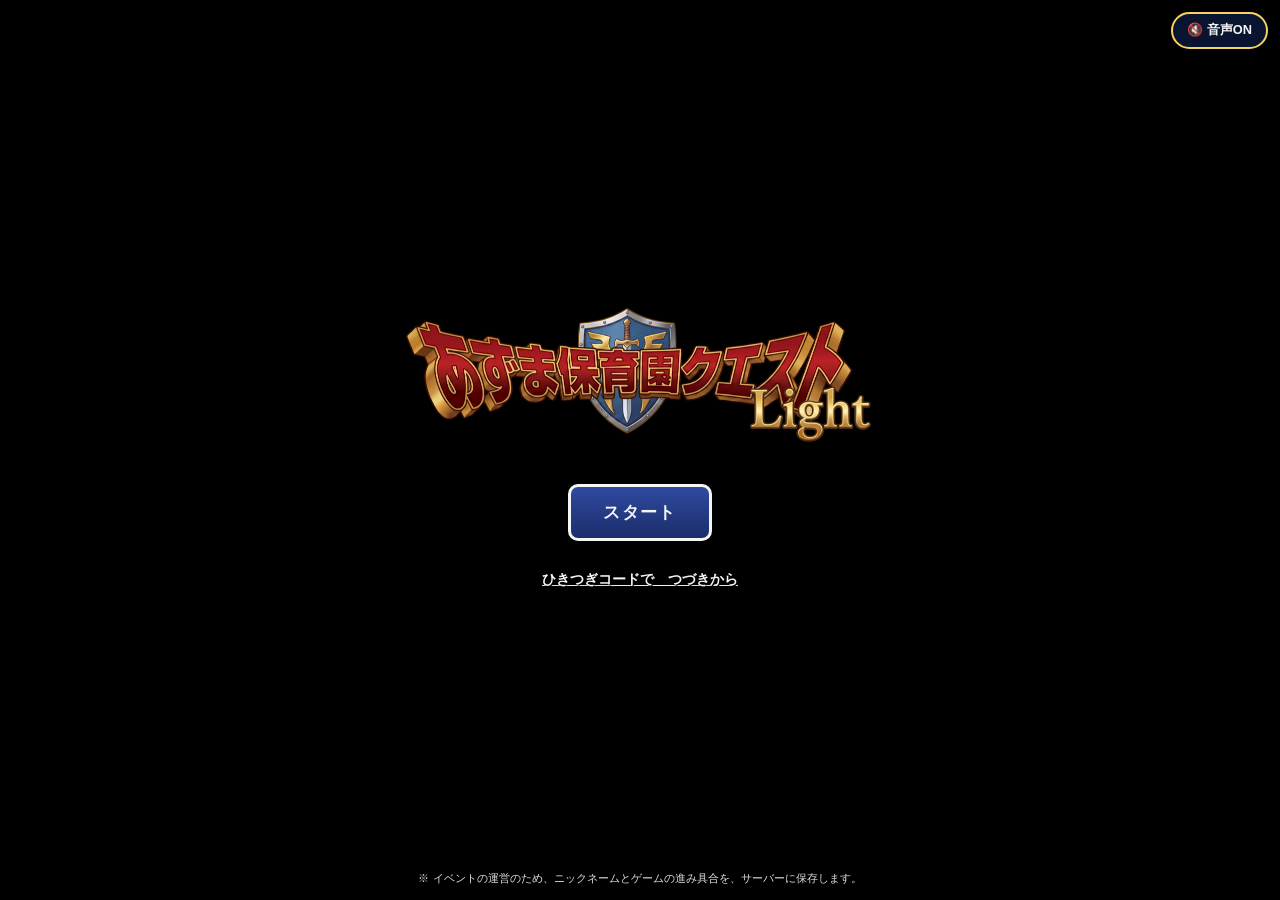
==== index.html @ 2ad80a15 "あずま保育園クエストLight 初回公開（こぐま向け：たからばこ10個・クエスト2つ・クイズ5問） Co-Authored-By: Claude Sonnet 5.5 <noreply@anthrop" ====
<!DOCTYPE html>
<html lang="ja">
<head>
<meta charset="UTF-8">
<meta name="viewport" content="width=device-width, initial-scale=1, viewport-fit=cover, user-scalable=no">
<title>あずま保育園クエストLight</title>
<link rel="stylesheet" href="lib/leaflet.css">
<link rel="stylesheet" href="style.css">
</head>
<body>

<!-- ==================== オープニング画面 ==================== -->
<section id="screen-opening" class="screen active">
  <video id="opening-video" class="opening-video" autoplay muted loop playsinline></video>
  <button id="btn-sound-on" class="btn-sound-toggle">🔇 音声ON</button>
  <div class="opening-overlay">
    <img class="title-banner" src="assets/title-banner-light.png" alt="あずま保育園クエストLight">
    <button id="btn-start" class="btn-primary">スタート</button>
    <button id="btn-open-restore" class="btn-link">ひきつぎコードで　つづきから</button>
  </div>
  <p class="opening-note">※ イベントの運営のため、ニックネームとゲームの進み具合を、サーバーに保存します。</p>
</section>

<!-- ==================== なまえ入力画面 ==================== -->
<section id="screen-name" class="screen">
  <h1 class="dq-title">おなまえを　にゅうりょくしてね</h1>
  <div class="name-input-wrap">
    <input id="name-input" class="name-input" type="text" maxlength="10" placeholder="なまえ">
    <p class="name-input-hint">つかえるもじ：ひらがな・カタカナ・ローマ字<br>（10もじまで）</p>
    <p id="name-input-message" class="name-input-message"></p>
    <button id="btn-name-confirm" class="btn-primary">けってい</button>
  </div>
</section>

<!-- ==================== ひきつぎコード入力画面 ==================== -->
<section id="screen-restore" class="screen">
  <h1 class="dq-title">ひきつぎコード</h1>
  <div class="name-input-wrap">
    <input id="restore-input" class="name-input" type="text" inputmode="numeric" pattern="[0-9]*" maxlength="6" placeholder="123456" autocomplete="off">
    <p class="name-input-hint">いままで あそんでいた スマホの<br>ステータス画面に のっている、<br>すうじ６けたを いれてね。</p>
    <p id="restore-message" class="name-input-message"></p>
    <button id="btn-restore-confirm" class="btn-primary">つづきから</button>
    <button id="btn-restore-back" class="btn-secondary">もどる</button>
  </div>
</section>

<!-- ==================== キャラクター選択画面 ==================== -->
<section id="screen-select" class="screen">
  <h1 class="dq-title">どちらのキャラをせんたくしますか？</h1>
  <div class="select-cards">
    <button class="select-card" data-character="braver">
      <img src="assets/braver.png" alt="ゆうしゃ">
      <span>ゆうしゃ</span>
    </button>
    <button class="select-card" data-character="wizard">
      <img src="assets/wizard.png" alt="まほうつかい">
      <span>まほうつかい</span>
    </button>
  </div>
  <button id="btn-select-confirm" class="btn-primary select-confirm-btn" disabled>けってい</button>
</section>

<!-- ==================== ステータス画面 ==================== -->
<section id="screen-status" class="screen">
  <h1 class="dq-title">ステータス</h1>
  <p class="status-player-name" id="status-player-name-value"></p>
  <div class="status-panel">
    <div class="status-character-wrap">
      <img id="status-character-image" class="status-character-image" src="assets/braver.png" alt="キャラクター" draggable="false">
      <!-- しばらく触らないと、キャラが寛ぐ動画に切りかわる（音なし・ループ） -->
      <video id="status-idle-video" class="status-idle-video" muted playsinline preload="none" hidden></video>
      <canvas id="status-idle-canvas" class="status-idle-canvas" hidden></canvas>
      <div id="levelup-star-layer" class="levelup-star-layer"></div>
    </div>
    <div class="status-info">
      <p class="status-level">レベル　<span id="status-level-value">0</span> / 10</p>
      <p class="status-quest-label">クエスト</p>
      <div class="status-items">
        <div id="medal-0" class="status-item is-locked">
          <div class="status-item-icon-wrap">
            <img class="status-item-icon-img" src="assets/medal-red.png" alt="勲章（赤）">
            <div id="medal-sparkle-0" class="medal-sparkle-layer"></div>
          </div>
          <span>あか</span>
        </div>
        <div id="medal-2" class="status-item is-locked">
          <div class="status-item-icon-wrap">
            <img class="status-item-icon-img" src="assets/medal-green.png" alt="勲章（緑）">
            <div id="medal-sparkle-2" class="medal-sparkle-layer"></div>
          </div>
          <span>みどり</span>
        </div>
      </div>
    </div>
  </div>
  <p id="status-quest-available-message" class="status-quest-available" hidden></p>
  <button id="btn-status-enter-bossroom" class="btn-primary status-bossroom-btn" hidden>まおうのへやへ</button>

  <div id="status-key-reveal" class="status-key-reveal" hidden>
    <div class="key-reveal-stack">
      <img id="key-reveal-echo-1" class="key-reveal-echo" src="assets/thief-key.png" alt="">
      <img id="key-reveal-echo-2" class="key-reveal-echo" src="assets/thief-key.png" alt="">
      <img id="key-reveal-image" class="key-reveal-image" src="assets/thief-key.png" alt="とうぞくのカギ">
    </div>
    <p class="key-reveal-text">「とうぞくのカギ」をてにいれました。<br>しゅうごうばしょ　にもどって、<br>「とうぞくのたから」をあけてみよう。</p>
  </div>

  <div id="status-boss-defeated-banner" class="status-clear-banner" hidden>
    <div id="status-clear-fade-wrap" class="status-clear-fade-wrap">
      <div class="crown-medal-wrap">
        <img class="crown-medal-image" src="assets/medal-light.png" alt="まおう勲章">
        <div id="crown-sparkle-layer" class="crown-sparkle-layer"></div>
      </div>
      <p class="status-clear-title">あずま保育園クエストLight<br>クリア！！</p>
    </div>
  </div>

  <!-- まおうをたおしたあと〜エンディングのQRを読むまで -->
  <p id="status-boss-defeated-message" class="status-defeated-message" hidden>まおうを　たおした！<br>がめんを　そんちょうへ　みせて！</p>

  <!-- ひきつぎコード（スマホを変えたときに、続きからあそぶためのコード） -->

</section>

<!-- ==================== たからばこ一覧画面 ==================== -->
<section id="screen-treasure" class="screen">
  <h1 class="dq-title">たからばこ</h1>
  <p id="treasure-hint-message" class="treasure-hint"></p>
  <div id="treasure-grid" class="treasure-grid"></div>
  <!-- まだ見つけていない宝箱が、ときどき動く動画の材料（画面には出さず、1コマずつキャンバスに描く） -->
  <video id="treasure-key-video" class="treasure-key-video" muted playsinline preload="none"></video>
</section>

<!-- ==================== どうが一覧（かいほうした動画を見返す） ==================== -->
<section id="screen-gallery" class="screen">
  <h1 class="dq-title">どうが</h1>
  <div id="gallery-list" class="gallery-list"></div>
</section>

<!-- ==================== どうが再生（動画オーバーレイ） ==================== -->
<section id="screen-replay" class="screen overlay-screen">
  <video id="replay-video" class="overlay-video" playsinline></video>
  <button id="btn-replay-back" class="btn-replay-back">もどる</button>
</section>

<!-- ==================== ちず画面（絵の地図に、たからばこ・クエスト・現在地を表示） ==================== -->
<section id="screen-map" class="screen">
  <h1 class="dq-title">ちず</h1>
  <div class="map-frame-wrap">
    <div id="map-canvas" class="map-canvas"></div>
    <!-- 鳥の影が、ときどき地図の上を横切る（操作のじゃまはしない） -->
    <div id="map-bird-layer" class="map-bird-layer" aria-hidden="true"></div>
    <button id="btn-map-reset" class="btn-map-reset">ぜんたい</button>
    <button id="btn-map-locate" class="btn-map-locate" aria-label="げんざいち">
      <svg viewBox="0 0 24 24" width="26" height="26" aria-hidden="true"><circle cx="12" cy="12" r="3.2" fill="currentColor"/><circle cx="12" cy="12" r="7" fill="none" stroke="currentColor" stroke-width="2"/><path d="M12 1v4M12 19v4M1 12h4M19 12h4" stroke="currentColor" stroke-width="2" stroke-linecap="round"/></svg>
    </button>
    <p id="map-toast" class="map-toast" hidden></p>
    <div id="map-info" class="map-info" hidden>
      <img id="map-info-image" class="map-info-image" src="" alt="">
      <div class="map-info-body">
        <p id="map-info-title" class="map-info-title"></p>
        <p id="map-info-text" class="map-info-text"></p>
      </div>
      <button id="btn-map-info-close" class="btn-map-info-close" aria-label="とじる">✕</button>
    </div>
  </div>
</section>

<!-- ==================== カメラ画面 ==================== -->
<section id="screen-camera" class="screen">
  <h1 class="dq-title">たからばこのQRコードをよみとろう</h1>
  <div class="camera-wrap">
    <video id="camera-video" class="camera-video" playsinline muted></video>
    <canvas id="camera-canvas" class="camera-canvas" hidden></canvas>
    <div class="camera-frame"></div>
  </div>
  <p id="camera-message" class="camera-message"></p>
</section>

<!-- ==================== レベルアップ演出（動画オーバーレイ） ==================== -->
<section id="screen-levelup" class="screen overlay-screen">
  <video id="levelup-video" class="overlay-video" playsinline></video>
</section>

<!-- ==================== 外部リンクから来たときの「すすむ」確認 ==================== -->
<section id="screen-gate" class="screen gate-screen">
  <h1 class="dq-title">ひみつの隠し通路</h1>
  <button id="btn-gate-proceed" class="btn-primary">すすむ</button>
</section>

<!-- ==================== アプリ内ブラウザ（LINEなど）で開いたときの案内 ==================== -->
<section id="screen-inapp" class="screen gate-screen">
  <h1 class="dq-title">ブラウザで ひらいてね</h1>
  <p class="inapp-message">
    このページは、LINEなどの中では<br>
    カメラが つかえなかったり、<br>
    データが きえたりすることが あります。<br>
    <br>
    メニュー（「…」や共有ボタン）から<br>
    「Safariで開く」または<br>
    「Chromeで開く」を えらんでください。
  </p>
  <button id="btn-inapp-continue" class="btn-secondary">このまま すすむ</button>
</section>

<!-- ==================== 外部リンクから来たが条件を満たしていないときのエラー画面 ==================== -->
<section id="screen-linkerror" class="screen gate-screen">
  <h1 class="dq-title">ページを ひらけません</h1>
</section>

<!-- ==================== クエスト討伐演出（動画オーバーレイ） ==================== -->
<section id="screen-questslay" class="screen overlay-screen">
  <video id="questslay-video" class="overlay-video" playsinline></video>
</section>

<!-- ==================== 隠し通路への吸い込み演出（動画オーバーレイ） ==================== -->
<section id="screen-transfer" class="screen overlay-screen">
  <video id="transfer-video" class="overlay-video" playsinline></video>
</section>

<!-- ==================== まおうの部屋の扉 ==================== -->
<section id="screen-bossdoor" class="screen">
  <div id="bossdoor-fade-wrap" class="bossdoor-fade-wrap">
    <h1 class="dq-title">ひみつの隠し通路</h1>
    <div class="bossdoor-wrap">
      <img class="bossdoor-image" src="assets/boss-door.jpg" alt="まおうの部屋の扉">
      <div id="bossdoor-explain" class="bossdoor-explain">
        <p class="bossdoor-parent-note">■保護者の皆様へ<br>説明を読んであげてください。なるべくお子様を主体にチャレンジさせて下さい。</p>
        <p>さぁ、ついに まおう との最終決戦です！！<br>
        あずま保育園の思い出を振り返るクイズです！</p>
        <p>　＜ルール＞<br>
        　　・５問正解で勝利！！<br>
        　　・３問失敗した場合、９０秒間のインターバル</p>
        <p>お姫さまを取り返すまでもう少しです。<br>
        最後まで諦めずがんばりましょう！！</p>
        <button id="btn-boss-challenge" class="btn-primary">まおうにいどむ！！</button>
      </div>
    </div>
  </div>
</section>

<!-- ==================== まおう決戦の幕開け（動画オーバーレイ） ==================== -->
<section id="screen-bossintro" class="screen overlay-screen">
  <video id="bossintro-video" class="overlay-video" playsinline></video>
</section>

<!-- ==================== まおうクイズ ==================== -->
<section id="screen-quiz" class="screen">
  <h1 class="dq-title">まおう さいしゅう けっせん！！</h1>
  <div id="quiz-content" class="quiz-content">
    <p class="quiz-progress">せいかい <span id="quiz-correct-count">0</span> / まちがい <span id="quiz-wrong-count">0</span></p>
    <div class="quiz-bar quiz-question-bar">
      <p id="quiz-question-text" class="quiz-question-text"></p>
    </div>
    <img class="quiz-boss-image" src="assets/boss-confront.jpg" alt="まおう対峙">
    <div id="quiz-choices" class="quiz-choices">
      <button class="quiz-bar quiz-choice-btn" data-choice-index="0"></button>
      <button class="quiz-bar quiz-choice-btn" data-choice-index="1"></button>
      <button class="quiz-bar quiz-choice-btn" data-choice-index="2"></button>
      <button class="quiz-bar quiz-choice-btn" data-choice-index="3"></button>
    </div>
  </div>
  <audio id="quiz-bgm" loop preload="auto"></audio>
</section>

<!-- ==================== 回復中 ==================== -->
<section id="screen-recovery" class="screen">
  <div class="recovery-wrap">
    <img class="recovery-image" src="assets/boss-recovery.jpg" alt="回復中">
    <p class="recovery-text">しっぱいしました。<br>さいチャレンジまで、きずをいやしています。</p>
    <p id="recovery-countdown" class="recovery-countdown">01:30</p>
  </div>

</section>

<!-- ==================== まおう討伐（動画オーバーレイ） ==================== -->
<section id="screen-bossvictory" class="screen overlay-screen">
  <video id="bossvictory-video" class="overlay-video" playsinline></video>
</section>

<!-- ==================== エンディング（お姫さまからのありがとう） ==================== -->
<section id="screen-ending" class="screen overlay-screen">
  <video id="ending-video" class="overlay-video" playsinline></video>
</section>

<div id="quiz-flash-overlay" class="quiz-flash-overlay"></div>

<button id="btn-overlay-skip" class="btn-overlay-skip" hidden>スキップ</button>

<!-- ==================== 下部ナビゲーション ==================== -->
<nav id="bottom-nav" class="bottom-nav">
  <button class="nav-btn" data-screen="status">📜<span>ステータス</span></button>
  <button class="nav-btn" data-screen="treasure"><img class="nav-icon-img" src="assets/treasure-open.png" alt="たからばこ"><span>たからばこ</span></button>
  <button class="nav-btn" data-screen="map">🗺️<span>ちず</span></button>
  <button class="nav-btn" data-screen="camera">📷<span>QR</span></button>
  <button class="nav-btn" data-screen="gallery">🎬<span>どうが</span></button>
</nav>

<script src="lib/jsQR.min.js"></script>
<script src="lib/leaflet.js"></script>
<script src="map-data.js"></script>
<script src="quiz-data.js"></script>
<script src="lib/supabase.min.js"></script>
<script src="supabase-config.js"></script>
<script src="cloud.js"></script>
<script src="app.js"></script>
</body>
</html>
---- lib/leaflet.css ----
/* required styles */

.leaflet-pane,
.leaflet-tile,
.leaflet-marker-icon,
.leaflet-marker-shadow,
.leaflet-tile-container,
.leaflet-pane > svg,
.leaflet-pane > canvas,
.leaflet-zoom-box,
.leaflet-image-layer,
.leaflet-layer {
	position: absolute;
	left: 0;
	top: 0;
	}
.leaflet-container {
	overflow: hidden;
	}
.leaflet-tile,
.leaflet-marker-icon,
.leaflet-marker-shadow {
	-webkit-user-select: none;
	   -moz-user-select: none;
	        user-select: none;
	  -webkit-user-drag: none;
	}
/* Prevents IE11 from highlighting tiles in blue */
.leaflet-tile::selection {
	background: transparent;
}
/* Safari renders non-retina tile on retina better with this, but Chrome is worse */
.leaflet-safari .leaflet-tile {
	image-rendering: -webkit-optimize-contrast;
	}
/* hack that prevents hw layers "stretching" when loading new tiles */
.leaflet-safari .leaflet-tile-container {
	width: 1600px;
	height: 1600px;
	-webkit-transform-origin: 0 0;
	}
.leaflet-marker-icon,
.leaflet-marker-shadow {
	display: block;
	}
/* .leaflet-container svg: reset svg max-width decleration shipped in Joomla! (joomla.org) 3.x */
/* .leaflet-container img: map is broken in FF if you have max-width: 100% on tiles */
.leaflet-container .leaflet-overlay-pane svg {
	max-width: none !important;
	max-height: none !important;
	}
.leaflet-container .leaflet-marker-pane img,
.leaflet-container .leaflet-shadow-pane img,
.leaflet-container .leaflet-tile-pane img,
.leaflet-container img.leaflet-image-layer,
.leaflet-container .leaflet-tile {
	max-width: none !important;
	max-height: none !important;
	width: auto;
	padding: 0;
	}

.leaflet-container img.leaflet-tile {
	/* See: https://bugs.chromium.org/p/chromium/issues/detail?id=600120 */
	mix-blend-mode: plus-lighter;
}

.leaflet-container.leaflet-touch-zoom {
	-ms-touch-action: pan-x pan-y;
	touch-action: pan-x pan-y;
	}
.leaflet-container.leaflet-touch-drag {
	-ms-touch-action: pinch-zoom;
	/* Fallback for FF which doesn't support pinch-zoom */
	touch-action: none;
	touch-action: pinch-zoom;
}
.leaflet-container.leaflet-touch-drag.leaflet-touch-zoom {
	-ms-touch-action: none;
	touch-action: none;
}
.leaflet-container {
	-webkit-tap-highlight-color: transparent;
}
.leaflet-container a {
	-webkit-tap-highlight-color: rgba(51, 181, 229, 0.4);
}
.leaflet-tile {
	filter: inherit;
	visibility: hidden;
	}
.leaflet-tile-loaded {
	visibility: inherit;
	}
.leaflet-zoom-box {
	width: 0;
	height: 0;
	-moz-box-sizing: border-box;
	     box-sizing: border-box;
	z-index: 800;
	}
/* workaround for https://bugzilla.mozilla.org/show_bug.cgi?id=888319 */
.leaflet-overlay-pane svg {
	-moz-user-select: none;
	}

.leaflet-pane         { z-index: 400; }

.leaflet-tile-pane    { z-index: 200; }
.leaflet-overlay-pane { z-index: 400; }
.leaflet-shadow-pane  { z-index: 500; }
.leaflet-marker-pane  { z-index: 600; }
.leaflet-tooltip-pane   { z-index: 650; }
.leaflet-popup-pane   { z-index: 700; }

.leaflet-map-pane canvas { z-index: 100; }
.leaflet-map-pane svg    { z-index: 200; }

.leaflet-vml-shape {
	width: 1px;
	height: 1px;
	}
.lvml {
	behavior: url(#default#VML);
	display: inline-block;
	position: absolute;
	}


/* control positioning */

.leaflet-control {
	position: relative;
	z-index: 800;
	pointer-events: visiblePainted; /* IE 9-10 doesn't have auto */
	pointer-events: auto;
	}
.leaflet-top,
.leaflet-bottom {
	position: absolute;
	z-index: 1000;
	pointer-events: none;
	}
.leaflet-top {
	top: 0;
	}
.leaflet-right {
	right: 0;
	}
.leaflet-bottom {
	bottom: 0;
	}
.leaflet-left {
	left: 0;
	}
.leaflet-control {
	float: left;
	clear: both;
	}
.leaflet-right .leaflet-control {
	float: right;
	}
.leaflet-top .leaflet-control {
	margin-top: 10px;
	}
.leaflet-bottom .leaflet-control {
	margin-bottom: 10px;
	}
.leaflet-left .leaflet-control {
	margin-left: 10px;
	}
.leaflet-right .leaflet-control {
	margin-right: 10px;
	}


/* zoom and fade animations */

.leaflet-fade-anim .leaflet-popup {
	opacity: 0;
	-webkit-transition: opacity 0.2s linear;
	   -moz-transition: opacity 0.2s linear;
	        transition: opacity 0.2s linear;
	}
.leaflet-fade-anim .leaflet-map-pane .leaflet-popup {
	opacity: 1;
	}
.leaflet-zoom-animated {
	-webkit-transform-origin: 0 0;
	    -ms-transform-origin: 0 0;
	        transform-origin: 0 0;
	}
svg.leaflet-zoom-animated {
	will-change: transform;
}

.leaflet-zoom-anim .leaflet-zoom-animated {
	-webkit-transition: -webkit-transform 0.25s cubic-bezier(0,0,0.25,1);
	   -moz-transition:    -moz-transform 0.25s cubic-bezier(0,0,0.25,1);
	        transition:         transform 0.25s cubic-bezier(0,0,0.25,1);
	}
.leaflet-zoom-anim .leaflet-tile,
.leaflet-pan-anim .leaflet-tile {
	-webkit-transition: none;
	   -moz-transition: none;
	        transition: none;
	}

.leaflet-zoom-anim .leaflet-zoom-hide {
	visibility: hidden;
	}


/* cursors */

.leaflet-interactive {
	cursor: pointer;
	}
.leaflet-grab {
	cursor: -webkit-grab;
	cursor:    -moz-grab;
	cursor:         grab;
	}
.leaflet-crosshair,
.leaflet-crosshair .leaflet-interactive {
	cursor: crosshair;
	}
.leaflet-popup-pane,
.leaflet-control {
	cursor: auto;
	}
.leaflet-dragging .leaflet-grab,
.leaflet-dragging .leaflet-grab .leaflet-interactive,
.leaflet-dragging .leaflet-marker-draggable {
	cursor: move;
	cursor: -webkit-grabbing;
	cursor:    -moz-grabbing;
	cursor:         grabbing;
	}

/* marker & overlays interactivity */
.leaflet-marker-icon,
.leaflet-marker-shadow,
.leaflet-image-layer,
.leaflet-pane > svg path,
.leaflet-tile-container {
	pointer-events: none;
	}

.leaflet-marker-icon.leaflet-interactive,
.leaflet-image-layer.leaflet-interactive,
.leaflet-pane > svg path.leaflet-interactive,
svg.leaflet-image-layer.leaflet-interactive path {
	pointer-events: visiblePainted; /* IE 9-10 doesn't have auto */
	pointer-events: auto;
	}

/* visual tweaks */

.leaflet-container {
	background: #ddd;
	outline-offset: 1px;
	}
.leaflet-container a {
	color: #0078A8;
	}
.leaflet-zoom-box {
	border: 2px dotted #38f;
	background: rgba(255,255,255,0.5);
	}


/* general typography */
.leaflet-container {
	font-family: "Helvetica Neue", Arial, Helvetica, sans-serif;
	font-size: 12px;
	font-size: 0.75rem;
	line-height: 1.5;
	}


/* general toolbar styles */

.leaflet-bar {
	box-shadow: 0 1px 5px rgba(0,0,0,0.65);
	border-radius: 4px;
	}
.leaflet-bar a {
	background-color: #fff;
	border-bottom: 1px solid #ccc;
	width: 26px;
	height: 26px;
	line-height: 26px;
	display: block;
	text-align: center;
	text-decoration: none;
	color: black;
	}
.leaflet-bar a,
.leaflet-control-layers-toggle {
	background-position: 50% 50%;
	background-repeat: no-repeat;
	display: block;
	}
.leaflet-bar a:hover,
.leaflet-bar a:focus {
	background-color: #f4f4f4;
	}
.leaflet-bar a:first-child {
	border-top-left-radius: 4px;
	border-top-right-radius: 4px;
	}
.leaflet-bar a:last-child {
	border-bottom-left-radius: 4px;
	border-bottom-right-radius: 4px;
	border-bottom: none;
	}
.leaflet-bar a.leaflet-disabled {
	cursor: default;
	background-color: #f4f4f4;
	color: #bbb;
	}

.leaflet-touch .leaflet-bar a {
	width: 30px;
	height: 30px;
	line-height: 30px;
	}
.leaflet-touch .leaflet-bar a:first-child {
	border-top-left-radius: 2px;
	border-top-right-radius: 2px;
	}
.leaflet-touch .leaflet-bar a:last-child {
	border-bottom-left-radius: 2px;
	border-bottom-right-radius: 2px;
	}

/* zoom control */

.leaflet-control-zoom-in,
.leaflet-control-zoom-out {
	font: bold 18px 'Lucida Console', Monaco, monospace;
	text-indent: 1px;
	}

.leaflet-touch .leaflet-control-zoom-in, .leaflet-touch .leaflet-control-zoom-out  {
	font-size: 22px;
	}


/* layers control */

.leaflet-control-layers {
	box-shadow: 0 1px 5px rgba(0,0,0,0.4);
	background: #fff;
	border-radius: 5px;
	}
.leaflet-control-layers-toggle {
	background-image: url(images/layers.png);
	width: 36px;
	height: 36px;
	}
.leaflet-retina .leaflet-control-layers-toggle {
	background-image: url(images/layers-2x.png);
	background-size: 26px 26px;
	}
.leaflet-touch .leaflet-control-layers-toggle {
	width: 44px;
	height: 44px;
	}
.leaflet-control-layers .leaflet-control-layers-list,
.leaflet-control-layers-expanded .leaflet-control-layers-toggle {
	display: none;
	}
.leaflet-control-layers-expanded .leaflet-control-layers-list {
	display: block;
	position: relative;
	}
.leaflet-control-layers-expanded {
	padding: 6px 10px 6px 6px;
	color: #333;
	background: #fff;
	}
.leaflet-control-layers-scrollbar {
	overflow-y: scroll;
	overflow-x: hidden;
	padding-right: 5px;
	}
.leaflet-control-layers-selector {
	margin-top: 2px;
	position: relative;
	top: 1px;
	}
.leaflet-control-layers label {
	display: block;
	font-size: 13px;
	font-size: 1.08333em;
	}
.leaflet-control-layers-separator {
	height: 0;
	border-top: 1px solid #ddd;
	margin: 5px -10px 5px -6px;
	}

/* Default icon URLs */
.leaflet-default-icon-path { /* used only in path-guessing heuristic, see L.Icon.Default */
	background-image: url(images/marker-icon.png);
	}


/* attribution and scale controls */

.leaflet-container .leaflet-control-attribution {
	background: #fff;
	background: rgba(255, 255, 255, 0.8);
	margin: 0;
	}
.leaflet-control-attribution,
.leaflet-control-scale-line {
	padding: 0 5px;
	color: #333;
	line-height: 1.4;
	}
.leaflet-control-attribution a {
	text-decoration: none;
	}
.leaflet-control-attribution a:hover,
.leaflet-control-attribution a:focus {
	text-decoration: underline;
	}
.leaflet-attribution-flag {
	display: inline !important;
	vertical-align: baseline !important;
	width: 1em;
	height: 0.6669em;
	}
.leaflet-left .leaflet-control-scale {
	margin-left: 5px;
	}
.leaflet-bottom .leaflet-control-scale {
	margin-bottom: 5px;
	}
.leaflet-control-scale-line {
	border: 2px solid #777;
	border-top: none;
	line-height: 1.1;
	padding: 2px 5px 1px;
	white-space: nowrap;
	-moz-box-sizing: border-box;
	     box-sizing: border-box;
	background: rgba(255, 255, 255, 0.8);
	text-shadow: 1px 1px #fff;
	}
.leaflet-control-scale-line:not(:first-child) {
	border-top: 2px solid #777;
	border-bottom: none;
	margin-top: -2px;
	}
.leaflet-control-scale-line:not(:first-child):not(:last-child) {
	border-bottom: 2px solid #777;
	}

.leaflet-touch .leaflet-control-attribution,
.leaflet-touch .leaflet-control-layers,
.leaflet-touch .leaflet-bar {
	box-shadow: none;
	}
.leaflet-touch .leaflet-control-layers,
.leaflet-touch .leaflet-bar {
	border: 2px solid rgba(0,0,0,0.2);
	background-clip: padding-box;
	}


/* popup */

.leaflet-popup {
	position: absolute;
	text-align: center;
	margin-bottom: 20px;
	}
.leaflet-popup-content-wrapper {
	padding: 1px;
	text-align: left;
	border-radius: 12px;
	}
.leaflet-popup-content {
	margin: 13px 24px 13px 20px;
	line-height: 1.3;
	font-size: 13px;
	font-size: 1.08333em;
	min-height: 1px;
	}
.leaflet-popup-content p {
	margin: 17px 0;
	margin: 1.3em 0;
	}
.leaflet-popup-tip-container {
	width: 40px;
	height: 20px;
	position: absolute;
	left: 50%;
	margin-top: -1px;
	margin-left: -20px;
	overflow: hidden;
	pointer-events: none;
	}
.leaflet-popup-tip {
	width: 17px;
	height: 17px;
	padding: 1px;

	margin: -10px auto 0;
	pointer-events: auto;

	-webkit-transform: rotate(45deg);
	   -moz-transform: rotate(45deg);
	    -ms-transform: rotate(45deg);
	        transform: rotate(45deg);
	}
.leaflet-popup-content-wrapper,
.leaflet-popup-tip {
	background: white;
	color: #333;
	box-shadow: 0 3px 14px rgba(0,0,0,0.4);
	}
.leaflet-container a.leaflet-popup-close-button {
	position: absolute;
	top: 0;
	right: 0;
	border: none;
	text-align: center;
	width: 24px;
	height: 24px;
	font: 16px/24px Tahoma, Verdana, sans-serif;
	color: #757575;
	text-decoration: none;
	background: transparent;
	}
.leaflet-container a.leaflet-popup-close-button:hover,
.leaflet-container a.leaflet-popup-close-button:focus {
	color: #585858;
	}
.leaflet-popup-scrolled {
	overflow: auto;
	}

.leaflet-oldie .leaflet-popup-content-wrapper {
	-ms-zoom: 1;
	}
.leaflet-oldie .leaflet-popup-tip {
	width: 24px;
	margin: 0 auto;

	-ms-filter: "progid:DXImageTransform.Microsoft.Matrix(M11=0.70710678, M12=0.70710678, M21=-0.70710678, M22=0.70710678)";
	filter: progid:DXImageTransform.Microsoft.Matrix(M11=0.70710678, M12=0.70710678, M21=-0.70710678, M22=0.70710678);
	}

.leaflet-oldie .leaflet-control-zoom,
.leaflet-oldie .leaflet-control-layers,
.leaflet-oldie .leaflet-popup-content-wrapper,
.leaflet-oldie .leaflet-popup-tip {
	border: 1px solid #999;
	}


/* div icon */

.leaflet-div-icon {
	background: #fff;
	border: 1px solid #666;
	}


/* Tooltip */
/* Base styles for the element that has a tooltip */
.leaflet-tooltip {
	position: absolute;
	padding: 6px;
	background-color: #fff;
	border: 1px solid #fff;
	border-radius: 3px;
	color: #222;
	white-space: nowrap;
	-webkit-user-select: none;
	-moz-user-select: none;
	-ms-user-select: none;
	user-select: none;
	pointer-events: none;
	box-shadow: 0 1px 3px rgba(0,0,0,0.4);
	}
.leaflet-tooltip.leaflet-interactive {
	cursor: pointer;
	pointer-events: auto;
	}
.leaflet-tooltip-top:before,
.leaflet-tooltip-bottom:before,
.leaflet-tooltip-left:before,
.leaflet-tooltip-right:before {
	position: absolute;
	pointer-events: none;
	border: 6px solid transparent;
	background: transparent;
	content: "";
	}

/* Directions */

.leaflet-tooltip-bottom {
	margin-top: 6px;
}
.leaflet-tooltip-top {
	margin-top: -6px;
}
.leaflet-tooltip-bottom:before,
.leaflet-tooltip-top:before {
	left: 50%;
	margin-left: -6px;
	}
.leaflet-tooltip-top:before {
	bottom: 0;
	margin-bottom: -12px;
	border-top-color: #fff;
	}
.leaflet-tooltip-bottom:before {
	top: 0;
	margin-top: -12px;
	margin-left: -6px;
	border-bottom-color: #fff;
	}
.leaflet-tooltip-left {
	margin-left: -6px;
}
.leaflet-tooltip-right {
	margin-left: 6px;
}
.leaflet-tooltip-left:before,
.leaflet-tooltip-right:before {
	top: 50%;
	margin-top: -6px;
	}
.leaflet-tooltip-left:before {
	right: 0;
	margin-right: -12px;
	border-left-color: #fff;
	}
.leaflet-tooltip-right:before {
	left: 0;
	margin-left: -12px;
	border-right-color: #fff;
	}

/* Printing */

@media print {
	/* Prevent printers from removing background-images of controls. */
	.leaflet-control {
		-webkit-print-color-adjust: exact;
		print-color-adjust: exact;
		}
	}
---- style.css ----
:root {
  /* ステータス・たからばこ画面の案内文の文字サイズ（全部そろえる）。画面が狭いスマホでは、全角18文字の行が折り返されない大きさまで小さくなる */
  --comment-font-size: min(1.15rem, calc((100vw - 32px) / 18.6));
  --dq-navy-dark: #0c1a3d;
  --dq-navy: #1b2d6b;
  --dq-navy-light: #2f4aa0;
  --dq-gold: #f4d35e;
  --dq-white: #f5f5f5;
  --dq-red: #c1272d;
  --dq-cyan: #17b6e6;
  --safe-bottom: env(safe-area-inset-bottom, 0px);
}

* { box-sizing: border-box; }

html, body {
  margin: 0;
  padding: 0;
  width: 100%;
  height: 100%;
  background: var(--dq-navy-dark);
  color: var(--dq-white);
  font-family: "Hiragino Maru Gothic ProN", "Yu Gothic", "Meiryo", sans-serif;
  overflow: hidden;
  -webkit-user-select: none;
  user-select: none;
}

button {
  font-family: inherit;
  cursor: pointer;
}

.screen {
  position: fixed;
  top: 0;
  right: 0;
  bottom: 0;
  left: 0;
  display: none;
  flex-direction: column;
  align-items: center;
  padding: max(12px, env(safe-area-inset-top)) 12px calc(84px + var(--safe-bottom));
  overflow-y: auto;
  -webkit-overflow-scrolling: touch;
}
.screen.active { display: flex; }

.gate-screen {
  justify-content: center;
  gap: 24px;
  padding-bottom: 12px;
}

.gallery-list {
  display: flex;
  flex-direction: column;
  gap: 12px;
  width: 100%;
  max-width: 420px;
  margin-top: 8px;
}
.gallery-item {
  display: flex;
  align-items: center;
  justify-content: space-between;
  gap: 12px;
  width: 100%;
  padding: 16px 18px;
  background: linear-gradient(180deg, var(--dq-navy-light), var(--dq-navy));
  border: 3px solid var(--dq-white);
  border-radius: 10px;
  color: var(--dq-white);
  font-size: 1rem;
  font-weight: 700;
  text-align: left;
  text-shadow: 1px 1px 0 #000;
  box-shadow: 0 4px 0 #000;
}
.gallery-item-state {
  flex-shrink: 0;
  font-size: 0.85rem;
  color: var(--dq-gold);
}
.btn-replay-back {
  position: absolute;
  top: max(12px, env(safe-area-inset-top));
  left: 12px;
  z-index: 3;
  padding: 8px 14px;
  background: rgba(12, 26, 61, 0.8);
  border: 2px solid var(--dq-gold);
  border-radius: 20px;
  color: var(--dq-white);
  font-size: 0.9rem;
  font-weight: 700;
}

.map-frame-wrap {
  position: relative;
  flex: 1;
  width: 100%;
  max-width: 480px;
  min-height: 0;
  overflow: hidden;
  border: 3px solid var(--dq-gold);
  border-radius: 10px;
  background: var(--dq-navy);
}
/* 枠いっぱいに広げる。高さを「％」で指定すると、iPhoneのブラウザで正しく計算されないことがあるので、
   上下左右を0にして枠に合わせる */
.map-canvas {
  position: absolute;
  top: 0;
  right: 0;
  bottom: 0;
  left: 0;
  background: var(--dq-navy-dark);
}
.leaflet-container {
  font-family: inherit;
  background: var(--dq-navy-dark);
  -webkit-tap-highlight-color: transparent;
}
/* Leafletの部品（地図・ボタン類）はz-indexが最大1000までなので、重ねる部品はそれより上にする */
.btn-map-reset {
  position: absolute;
  top: 8px;
  right: 8px;
  z-index: 1100;
  padding: 8px 14px;
  background: var(--dq-navy-dark);
  border: 2px solid var(--dq-gold);
  border-radius: 8px;
  color: var(--dq-white);
  font-size: 0.9rem;
  font-weight: 700;
  box-shadow: 0 2px 0 #000;
}
/* Googleマップの「現在地」ボタンに近い、白い丸ボタン。ONのときは青く塗りつぶして、OFFと見分けやすくする */
.btn-map-locate {
  position: absolute;
  right: 12px;
  bottom: 28px;
  z-index: 1100;
  display: flex;
  align-items: center;
  justify-content: center;
  width: 48px;
  height: 48px;
  padding: 0;
  background: #fff;
  border: none;
  border-radius: 50%;
  color: #5f6368;
  box-shadow: 0 1px 4px rgba(0, 0, 0, 0.45);
}
.btn-map-locate.is-on {
  background: #1a73e8;
  color: #fff;
  box-shadow: 0 0 0 3px rgba(26, 115, 232, 0.35), 0 1px 4px rgba(0, 0, 0, 0.45);
}
.map-toast {
  position: absolute;
  left: 50%;
  bottom: 86px;
  z-index: 1100;
  max-width: 88%;
  margin: 0;
  padding: 8px 14px;
  transform: translateX(-50%);
  background: rgba(32, 33, 36, 0.92);
  border-radius: 8px;
  color: #fff;
  font-size: 0.85rem;
  font-weight: 700;
  text-align: center;
}
.map-toast[hidden] {
  display: none;
}
/* ズームボタンはGoogleマップの見た目（白・丸みのある四角）に近づける */
.leaflet-bar {
  border: none;
  border-radius: 8px;
  box-shadow: 0 1px 4px rgba(0, 0, 0, 0.45);
}
.leaflet-bar a,
.leaflet-bar a:hover {
  width: 40px;
  height: 40px;
  line-height: 40px;
  color: #5f6368;
  font-size: 22px;
}
.leaflet-touch .leaflet-bottom.leaflet-left {
  margin-bottom: 18px;
}

/* マーク：Googleマイマップと同じく、アイコンの下に黒い文字（白い縁取り）で番号を表示する */
.map-pin-icon {
  background: none;
  border: none;
}
.map-pin {
  position: relative;
  display: flex;
  flex-direction: column;
  align-items: center;
  width: 100%;
  /* 縮小して全体を見ているときは、マーク同士が重ならないよう小さくする（拡大すると元の大きさ） */
  transform: scale(var(--pin-s, 1));
  transform-origin: 50% 15px;
}
.map-pin-quest {
  transform-origin: 50% 28px;
}
.map-zoomed-out .map-pin-quest .map-pin-label {
  display: none;
}
/* 集合場所：すぐ近くにあるたからばこ（真下）に名前が隠れないよう、名前をアイコンの上に出す */
.map-pin-meeting {
  flex-direction: column-reverse;
  transform-origin: 50% 42px;
}
.map-pin-meeting .map-pin-label {
  margin-top: 0;
  margin-bottom: 1px;
}
.leaflet-container .map-pin-image {
  width: 30px;
  height: 30px;
  object-fit: contain;
  filter: drop-shadow(0 1px 1px rgba(0, 0, 0, 0.55));
}
/* クエストのアイコンは縦横の比率がそれぞれ違うので、同じ大きさの枠(69x56)の中央に収める */
.leaflet-container .map-pin-quest .map-pin-image {
  width: 69px;
  height: 56px;
}
.map-pin-label {
  margin-top: 1px;
  color: #202124;
  font-size: 12px;
  font-weight: 700;
  line-height: 1.1;
  white-space: nowrap;
  text-shadow: -1px -1px 0 #fff, 1px -1px 0 #fff, -1px 1px 0 #fff, 1px 1px 0 #fff, 0 0 3px #fff;
}
.map-pin-quest.is-done .map-pin-image {
  opacity: 0.5;
}
.map-pin-check {
  position: absolute;
  top: -3px;
  right: 2px;
  width: 16px;
  height: 16px;
  background: #3ddc84;
  border: 2px solid #fff;
  border-radius: 50%;
  color: #fff;
  font-size: 0.55rem;
  font-weight: 700;
  line-height: 12px;
  text-align: center;
}
/* 現在地：Googleマップと同じ、白縁の青い点（まわりに精度の円） */
.map-me-icon {
  background: none;
  border: none;
}
.map-me-dot {
  width: 18px;
  height: 18px;
  background: #4285f4;
  border: 3px solid #fff;
  border-radius: 50%;
  box-shadow: 0 0 4px rgba(0, 0, 0, 0.6);
}

.map-info {
  position: absolute;
  left: 8px;
  right: 8px;
  bottom: 8px;
  z-index: 1100;
  display: flex;
  align-items: center;
  gap: 12px;
  max-height: 60%;
  overflow-y: auto;
  padding: 12px 40px 12px 12px;
  background: var(--dq-navy-dark);
  border: 3px solid var(--dq-gold);
  border-radius: 10px;
  box-shadow: 0 4px 0 rgba(0, 0, 0, 0.5);
  /* 表示されるたび（display:none から戻るたび）に、下からふわっと出る */
  animation: map-info-in 0.22s ease-out;
}
.map-info[hidden] {
  display: none;
}
@keyframes map-info-in {
  0% { opacity: 0; transform: translateY(14px); }
  100% { opacity: 1; transform: translateY(0); }
}
.map-info-image {
  flex-shrink: 0;
  width: 104px;
  height: 88px;
  object-fit: contain;
}
.map-info-title {
  margin: 0 0 6px;
  color: var(--dq-gold);
  font-size: 1.05rem;
  font-weight: 700;
  text-shadow: 1px 1px 0 #000;
}
.map-info-text {
  margin: 0;
  color: var(--dq-white);
  font-size: 0.9rem;
  line-height: 1.6;
  white-space: pre-line;
}
.map-info-text[hidden] {
  display: none;
}
.btn-map-info-close {
  position: absolute;
  top: 6px;
  right: 6px;
  width: 30px;
  height: 30px;
  background: none;
  border: 2px solid var(--dq-white);
  border-radius: 50%;
  color: var(--dq-white);
  font-size: 0.8rem;
  font-weight: 700;
}

.inapp-message {
  margin: 0;
  color: var(--dq-white);
  font-weight: 700;
  line-height: 1.8;
  text-align: center;
  text-shadow: 2px 2px 0 #000;
}

.overlay-screen {
  z-index: 50;
  background: #000;
  justify-content: center;
  padding: 0;
}

/* ---------- 見出し・共通パーツ ---------- */
.dq-header {
  display: flex;
  align-items: center;
  justify-content: center;
  gap: 8px;
  width: 100%;
  position: relative;
}

.dq-title {
  margin: 8px 0 14px;
  font-size: 1.15rem;
  font-weight: 700;
  letter-spacing: 0.06em;
  color: var(--dq-gold);
  text-shadow: 2px 2px 0 #000;
  text-align: center;
}
#screen-status .dq-title {
  font-size: 1.6rem;
  margin-bottom: 2px;
}
#screen-bossdoor .dq-title {
  font-size: 1.6rem;
}
#screen-treasure .dq-title,
#screen-map .dq-title {
  font-size: 1.6rem;
}

.btn-primary, .btn-secondary {
  background: linear-gradient(180deg, var(--dq-navy-light), var(--dq-navy));
  border: 3px solid var(--dq-white);
  border-radius: 10px;
  color: var(--dq-white);
  padding: 14px 32px;
  font-size: 1.05rem;
  font-weight: 700;
  letter-spacing: 0.08em;
  box-shadow: 0 4px 0 #000;
}
.btn-primary:active, .btn-secondary:active {
  transform: translateY(3px);
  box-shadow: 0 1px 0 #000;
}

/* ---------- オープニング ---------- */
#screen-opening {
  padding: 0;
  justify-content: center;
  align-items: center;
  background: #000;
}
.opening-video {
  position: absolute;
  inset: 0;
  width: 100%;
  height: 100%;
  object-fit: cover;
  opacity: 0.55;
}
.opening-overlay {
  position: relative;
  z-index: 2;
  display: flex;
  flex-direction: column;
  align-items: center;
  gap: 40px;
  padding: 24px;
}
.title-banner {
  width: min(88vw, 480px);
  filter: drop-shadow(0 6px 10px rgba(0,0,0,0.6));
}

.btn-sound-toggle {
  position: absolute;
  z-index: 3;
  top: max(12px, env(safe-area-inset-top));
  right: 12px;
  background: rgba(12, 26, 61, 0.8);
  border: 2px solid var(--dq-gold);
  border-radius: 20px;
  color: var(--dq-white);
  padding: 8px 14px;
  font-size: 0.8rem;
  font-weight: 700;
}
.btn-sound-toggle.is-on {
  opacity: 0.5;
}
/* 動画の右上に出る小さな「スキップ」 */
.btn-overlay-skip {
  position: fixed;
  z-index: 60;
  top: max(12px, env(safe-area-inset-top));
  right: 12px;
  padding: 5px 12px;
  background: rgba(12, 26, 61, 0.7);
  border: 1.5px solid rgba(245, 245, 245, 0.75);
  border-radius: 14px;
  color: var(--dq-white);
  font-size: 0.72rem;
  font-weight: 700;
  letter-spacing: 0.05em;
}
.btn-overlay-skip[hidden] {
  display: none;
}

/* ---------- なまえ入力 ---------- */
.name-input-wrap {
  display: flex;
  flex-direction: column;
  align-items: center;
  gap: 16px;
  margin-top: 24px;
  width: 100%;
}
.name-input {
  width: min(80vw, 320px);
  background: var(--dq-navy);
  border: 3px solid var(--dq-gold);
  border-radius: 10px;
  color: var(--dq-white);
  padding: 12px 16px;
  font-size: 1.1rem;
  font-family: inherit;
  text-align: center;
}
.name-input::placeholder {
  color: rgba(245, 245, 245, 0.5);
}
.name-input-hint {
  margin: -6px 0 0;
  font-size: 0.85rem;
  line-height: 1.6;
  text-align: center;
  color: var(--dq-white);
  text-shadow: 1px 1px 0 #000;
}
.name-input-message {
  min-height: 1.2em;
  margin: 0;
  color: var(--dq-red);
  font-weight: 700;
  text-shadow: 1px 1px 0 #000;
}

/* ---------- たからばこ一覧 ---------- */
.treasure-hint {
  width: 100%;
  max-width: 420px;
  margin: 0 0 4px;
  color: var(--dq-gold);
  font-weight: 700;
  font-size: var(--comment-font-size);
  text-align: center;
  text-shadow: 2px 2px 0 #000;
}
.treasure-grid {
  display: grid;
  grid-template-columns: repeat(4, 1fr);
  gap: 18px 10px;
  width: 100%;
  max-width: 420px;
  margin-top: 12px;
}
.treasure-item {
  position: relative; /* 動く宝箱のキャンバスを、宝箱の上に重ねるため */
  display: flex;
  flex-direction: column;
  align-items: center;
  gap: 2px;
}
.treasure-icon-img {
  width: 68px;
  height: 68px;
  object-fit: contain;
  filter: drop-shadow(2px 2px 0 #000);
}
.treasure-num {
  font-size: 1rem;
  font-weight: 700;
  color: var(--dq-white);
  text-shadow: 1px 1px 0 #000;
}
.treasure-item:not(.is-locked) .treasure-num { color: var(--dq-gold); }
.treasure-item.is-locked .treasure-icon-img { opacity: 0.55; }
.treasure-item.is-locked .treasure-key-canvas { opacity: 0.55; }
.treasure-item.is-locked .treasure-num { opacity: 0.5; }
.treasure-item.is-locked.is-next .treasure-icon-img,
.treasure-item.is-locked.is-next .treasure-key-canvas {
  opacity: 1;
  animation: treasure-next-glow 3.2s ease-in-out infinite;
}
.treasure-item.is-locked.is-next .treasure-num {
  opacity: 1;
  color: var(--dq-gold);
}
@keyframes treasure-next-glow {
  0%, 100% { filter: drop-shadow(2px 2px 0 #000) drop-shadow(0 0 4px rgba(255, 255, 255, 0.6)); }
  50% { filter: drop-shadow(2px 2px 0 #000) drop-shadow(0 0 20px rgba(255, 255, 255, 0.95)) brightness(1.3); }
}

/* ---------- キャラクター選択 ---------- */
.select-cards {
  display: flex;
  gap: 20px;
  flex-wrap: wrap;
  justify-content: center;
  margin-top: 24px;
}
.select-card {
  background: linear-gradient(180deg, var(--dq-navy-light), var(--dq-navy));
  border: 3px solid var(--dq-gold);
  border-radius: 14px;
  color: var(--dq-white);
  padding: 16px;
  width: 42vw;
  max-width: 220px;
  display: flex;
  flex-direction: column;
  align-items: center;
  gap: 10px;
}
.select-card img {
  width: 100%;
  aspect-ratio: 3 / 4;
  object-fit: contain;
}
.select-card span {
  font-weight: 700;
  font-size: 0.95rem;
}
.select-card.is-selected {
  border-color: var(--dq-white);
  box-shadow: 0 0 0 4px var(--dq-gold), 0 0 16px var(--dq-gold);
}
.select-confirm-btn {
  margin-top: 28px;
}
.select-confirm-btn:disabled {
  opacity: 0.4;
  box-shadow: none;
}
.select-confirm-btn:disabled:active {
  transform: none;
}

/* ---------- ステータス ---------- */
.status-panel {
  width: 100%;
  max-width: 420px;
  background: linear-gradient(180deg, var(--dq-navy-light), var(--dq-navy));
  border: 3px solid var(--dq-white);
  border-radius: 12px;
  padding: 16px;
  display: flex;
  gap: 16px;
  align-items: center;
}
.status-character-wrap {
  position: relative;
  width: 40%;
  max-width: 160px;
  flex-shrink: 0;
}
.status-character-image {
  width: 100%;
  object-fit: contain;
  display: block;
  -webkit-touch-callout: none;
  -webkit-user-select: none;
  user-select: none;
  -webkit-user-drag: none;
}
/* 寛ぎ動画：キャラ画像と同じ枠に重ねる。動画が映っている間は、画像を透明にして場所だけ残す */
.status-idle-video {
  position: absolute;
  top: 0;
  left: 0;
  width: 100%;
  height: 100%;
  object-fit: fill; /* 静止画の縦横比（枠）にぴったり合わせる */
  pointer-events: none;
  /* 動画の背景の色が、まわりとほんの少しちがうため、ふちをぼかして四角い境目を目立たなくする */
  -webkit-mask-image: linear-gradient(to right, transparent 0, #000 3%, #000 97%, transparent 100%),
    linear-gradient(to bottom, transparent 0, #000 2.5%, #000 97.5%, transparent 100%);
  -webkit-mask-composite: source-in;
  mask-image: linear-gradient(to right, transparent 0, #000 3%, #000 97%, transparent 100%),
    linear-gradient(to bottom, transparent 0, #000 2.5%, #000 97.5%, transparent 100%);
  mask-composite: intersect;
}
.status-idle-video[hidden] {
  display: none;
}
/* 緑の背景を抜いて表示する動画：動画そのものは見えない小さな「材料」にして、コマを下のキャンバスに描く */
.status-idle-video.is-source {
  width: 1px;
  height: 1px;
  opacity: 0;
  -webkit-mask-image: none;
  mask-image: none;
}
/* 緑を抜いたキャンバス。位置と大きさは、静止画のキャラに合うように app.js で決める（枠の外にはみ出してよい） */
.status-idle-canvas {
  position: absolute;
  pointer-events: none;
}
.status-idle-canvas[hidden] {
  display: none;
}
.status-character-image.is-idle-hidden {
  opacity: 0;
}
/* レベルが上がるごとに濃く／広くなるオーラ演出（5レベルごとに1段階、最大4段階） */
.status-character-image.aura-1,
.status-idle-canvas.aura-1 {
  animation: character-aura-1 6s ease-in-out infinite;
}
.status-character-image.aura-2,
.status-idle-canvas.aura-2 {
  animation: character-aura-2 6s ease-in-out infinite;
}
.status-character-image.aura-3,
.status-idle-canvas.aura-3 {
  animation: character-aura-3 6s ease-in-out infinite;
}
.status-character-image.aura-4,
.status-idle-canvas.aura-4 {
  animation: character-aura-4 4.8s ease-in-out infinite;
}
@keyframes character-aura-1 {
  0%, 100% { filter: drop-shadow(0 0 4px var(--aura-color, var(--dq-gold))); }
  50% { filter: drop-shadow(0 0 8px var(--aura-color, var(--dq-gold))); }
}
@keyframes character-aura-2 {
  0%, 100% { filter: drop-shadow(0 0 6px var(--aura-color, var(--dq-gold))); }
  50% { filter: drop-shadow(0 0 11px var(--aura-color, var(--dq-gold))); }
}
@keyframes character-aura-3 {
  0%, 100% { filter: drop-shadow(0 0 9px var(--aura-color, var(--dq-gold))); }
  50% { filter: drop-shadow(0 0 16px var(--aura-color, var(--dq-gold))); }
}
@keyframes character-aura-4 {
  0%, 100% { filter: drop-shadow(0 0 11px var(--aura-color, var(--dq-gold))); }
  50% { filter: drop-shadow(0 0 20px var(--aura-color, var(--dq-gold))); }
}
/* レベルアップ直後：キャラクターをオーラの色で2回光らせる（2.5秒×2＝5秒。星のキラキラと合わせる）。
   光り方は勲章（medal-slow-glow）と同じで、色だけオーラの色。aura-1〜4より後ろに書いて、そちらに勝たせる */
.status-character-image.levelup-glow {
  animation: character-levelup-glow 2.5s ease-in-out 2;
}
@keyframes character-levelup-glow {
  0%, 100% { filter: none; }
  50% { filter: drop-shadow(0 0 16px var(--aura-color, var(--dq-gold))) brightness(1.6); }
}
.levelup-star-layer {
  position: absolute;
  inset: 0;
  pointer-events: none;
  overflow: visible;
}
.levelup-star {
  position: absolute;
  top: 0;
  opacity: 0;
  animation: levelup-star-fall 2.6s ease-in forwards;
  text-shadow: 0 0 6px rgba(244, 211, 94, 0.9);
}
@keyframes levelup-star-fall {
  0% { transform: translateY(-30px) scale(0.4) rotate(0deg); opacity: 0; }
  15% { opacity: 1; }
  75% { opacity: 1; }
  100% { transform: translateY(180px) scale(1.1) rotate(200deg); opacity: 0; }
}
.status-info { flex: 1; }
.status-player-name {
  width: 100%;
  font-size: 1.9rem;
  font-weight: 700;
  color: var(--dq-white);
  text-align: center;
  margin: 0 0 6px;
  text-shadow: 2px 2px 0 #000;
  -webkit-touch-callout: none;
}
.status-level {
  width: 182px;
  font-size: 1.3rem;
  font-weight: 700;
  color: var(--dq-gold);
  text-align: center;
  margin: 0 0 12px;
  text-shadow: 2px 2px 0 #000;
}
.status-quest-label {
  width: 182px;
  font-size: 1rem;
  font-weight: 700;
  color: var(--dq-gold);
  text-align: center;
  margin: 0 0 2px;
  text-shadow: 2px 2px 0 #000;
}
.status-items { display: flex; width: 182px; row-gap: 2px; column-gap: 14px; flex-wrap: wrap; }
.status-item {
  display: flex;
  flex-direction: column;
  align-items: center;
  gap: 0px;
  font-size: 0.8rem;
}
.status-item-icon { font-size: 1.8rem; }
.status-item span { margin-top: -10px; }
.status-item-icon-wrap { position: relative; }
.status-item-icon-img { width: 84px; height: 84px; object-fit: contain; }
.status-item.is-locked { opacity: 0.25; filter: grayscale(1); }
.status-item.is-locked.is-available {
  animation: medal-locked-blink 3.5s ease-in-out infinite;
}
.status-item.is-locked.is-available .status-item-icon-img {
  animation: medal-available-glow 3.5s ease-in-out infinite;
}
@keyframes medal-locked-blink {
  0%, 100% { opacity: 0.25; }
  50% { opacity: 0.9; }
}
@keyframes medal-available-glow {
  0%, 100% { filter: drop-shadow(0 0 0 rgba(255, 255, 255, 0)); }
  50% { filter: drop-shadow(0 0 16px rgba(255, 255, 255, 0.95)) brightness(1.4); }
}
.medal-sparkle-layer {
  position: absolute;
  inset: -20%;
  pointer-events: none;
  overflow: visible;
}
.medal-sparkle {
  position: absolute;
  font-size: 1rem;
  opacity: 0;
  animation: crown-sparkle-twinkle 1.8s ease-out forwards;
  text-shadow: 0 0 6px rgba(255, 255, 255, 0.9);
}
.status-item-icon-img.shine-once {
  animation: medal-shine-once 2.2s ease-in-out;
}
@keyframes medal-shine-once {
  0%, 100% { filter: none; }
  50% { filter: drop-shadow(0 0 8px var(--dq-gold)) brightness(1.4); }
}
/* 勲章を手に入れたとき：3.5秒の光を2回（合計7秒）。星くず（約6.8秒）とおおよそ合わせる */
.status-item-icon-img.slow-glow-once {
  animation: medal-slow-glow 3.5s ease-in-out 2;
}
@keyframes medal-slow-glow {
  0%, 100% { filter: none; }
  50% { filter: drop-shadow(0 0 16px var(--dq-gold)) brightness(1.6); }
}
.status-clear-banner {
  margin-top: 18px;
  display: flex;
  flex-direction: column;
  align-items: center;
  gap: 8px;
}
.status-clear-banner[hidden] {
  display: none;
}
.status-key-reveal {
  width: 100%;
  display: flex;
  flex-direction: column;
  align-items: center;
  gap: 8px;
  margin-top: 18px;
}
.status-key-reveal[hidden] {
  display: none;
}
.key-reveal-stack {
  position: relative;
  width: 220px;
}
.key-reveal-image {
  position: relative;
  width: 220px;
  height: auto;
  filter: drop-shadow(0 4px 8px rgba(0, 0, 0, 0.6));
}
.key-reveal-image.drop-in-play {
  animation: key-drop-fall 12s cubic-bezier(0.22, 0.9, 0.32, 1) both;
}
.key-reveal-image.key-glowing {
  animation: key-idle-glow 2.4s ease-in-out infinite;
}
.key-reveal-echo {
  position: absolute;
  top: 0;
  left: 0;
  width: 220px;
  height: auto;
  opacity: 0;
  pointer-events: none;
  filter: blur(3px);
}
.key-reveal-echo.drop-in-play {
  animation: key-drop-fall-echo 12s cubic-bezier(0.22, 0.9, 0.32, 1) both;
}
#key-reveal-echo-1.drop-in-play { animation-delay: 0.15s; }
#key-reveal-echo-2.drop-in-play { animation-delay: 0.3s; }
@keyframes key-drop-fall-echo {
  0% { transform: translateY(-420px) rotate(-8deg); opacity: 0; }
  10% { opacity: 0.35; }
  92% { opacity: 0.18; }
  100% { transform: translateY(0) rotate(0deg); opacity: 0; }
}
@keyframes key-idle-glow {
  0%, 100% { filter: drop-shadow(0 4px 8px rgba(0, 0, 0, 0.6)) drop-shadow(0 0 6px rgba(255, 255, 255, 0.65)) brightness(1); }
  50% { filter: drop-shadow(0 4px 8px rgba(0, 0, 0, 0.6)) drop-shadow(0 0 18px rgba(255, 255, 255, 0.95)) brightness(1.2); }
}
.key-reveal-text {
  margin: 0;
  color: var(--dq-gold);
  font-weight: 700;
  text-align: center;
  /* 1行は最長で全角18文字。画面の幅にあわせて、改行されない範囲でできるだけ大きくする（最大1.5rem） */
  font-size: var(--comment-font-size);
  white-space: nowrap;
  text-shadow: 1px 1px 0 #000;
}
@keyframes key-drop-fall {
  0% {
    transform: translateY(-420px) rotate(-8deg);
    opacity: 0;
    filter: drop-shadow(0 0 0 rgba(255, 255, 255, 0));
  }
  8% { opacity: 1; }
  55% { filter: drop-shadow(0 0 28px rgba(255, 255, 255, 0.95)) brightness(1.7); }
  100% {
    transform: translateY(0) rotate(0deg);
    opacity: 1;
    filter: drop-shadow(0 0 8px rgba(255, 255, 255, 0.35)) brightness(1);
  }
}
.status-clear-fade-wrap {
  display: flex;
  flex-direction: column;
  align-items: center;
  gap: 8px;
  opacity: 1;
}
.status-clear-fade-wrap.fade-in-play {
  animation: status-clear-fade-in 5s ease-out;
}
@keyframes status-clear-fade-in {
  0% { opacity: 0; }
  100% { opacity: 1; }
}
.status-clear-title {
  margin: 0;
  color: var(--dq-gold);
  font-weight: 700;
  text-align: center;
  font-size: 1.5rem;
  text-shadow: 2px 2px 0 #000;
}
.status-defeated-message {
  margin: 28px 0 0;
  color: var(--dq-gold);
  font-weight: 700;
  text-align: center;
  font-size: var(--comment-font-size);
  text-shadow: 1px 1px 0 #000;
}
.status-defeated-message[hidden] {
  display: none;
}
.status-bossroom-btn {
  display: block;
  margin: 18px auto 0;
}
.status-bossroom-btn[hidden] {
  display: none;
}
.status-quest-available {
  width: 100%;
  max-width: 420px;
  margin: 14px 0 0;
  color: var(--dq-gold);
  font-weight: 700;
  font-size: var(--comment-font-size);
  text-align: left;
  text-shadow: 2px 2px 0 #000;
}
.status-quest-available .guidance-line {
  display: block;
  padding-left: 1em;
  text-indent: -1em;
}
.status-quest-available .guidance-sub {
  text-indent: 0;
}
.status-quest-available[hidden] {
  display: none;
}
.crown-medal-wrap {
  position: relative;
  width: 250px;
  aspect-ratio: 1200 / 896;
  margin-top: -14px;
}
.crown-medal-image {
  width: 100%;
  height: 100%;
  object-fit: contain;
  margin: 0;
  animation: crown-glow 2.4s ease-in-out infinite;
}
@keyframes crown-glow {
  0%, 100% { filter: drop-shadow(0 4px 8px rgba(0,0,0,0.6)) drop-shadow(0 0 6px var(--dq-gold)) brightness(1); }
  50% { filter: drop-shadow(0 4px 8px rgba(0,0,0,0.6)) drop-shadow(0 0 22px var(--dq-gold)) brightness(1.25); }
}
.crown-sparkle-layer {
  position: absolute;
  inset: -4%;
  pointer-events: none;
  overflow: visible;
}
.crown-sparkle {
  position: absolute;
  font-size: 1.2rem;
  opacity: 0;
  animation: crown-sparkle-twinkle 1.8s ease-out forwards;
  text-shadow: 0 0 6px rgba(255, 255, 255, 0.9);
}
@keyframes crown-sparkle-twinkle {
  0% { opacity: 0; transform: scale(0.3) rotate(0deg); }
  30% { opacity: 1; transform: scale(1.1) rotate(45deg); }
  100% { opacity: 0; transform: scale(0.4) rotate(90deg); }
}


/* ---------- カメラ ---------- */
.camera-wrap {
  position: relative;
  width: 100%;
  max-width: 420px;
  aspect-ratio: 3 / 4;
  border: 3px solid var(--dq-gold);
  border-radius: 10px;
  overflow: hidden;
  background: #000;
}
.camera-video {
  width: 100%;
  height: 100%;
  object-fit: cover;
}
.camera-frame {
  position: absolute;
  inset: 12%;
  border: 3px dashed rgba(244, 211, 94, 0.85);
  border-radius: 12px;
  pointer-events: none;
}
.camera-message {
  margin-top: 14px;
  min-height: 1.4em;
  font-weight: 700;
  text-align: center;
  color: var(--dq-gold);
  text-shadow: 1px 1px 0 #000;
}

/* ---------- 動画オーバーレイ（レベルアップ／まおう決戦／まおう討伐 共用） ---------- */
.overlay-video {
  width: 100%;
  height: 100%;
  object-fit: contain;
}

/* ---------- まおうの部屋の扉 ---------- */
.bossdoor-fade-wrap {
  display: flex;
  flex-direction: column;
  align-items: center;
  width: 100%;
  flex: 1;
  opacity: 0;
}
.bossdoor-fade-wrap.fade-in-play {
  animation: bossdoor-screen-fade-in 4s ease-out forwards;
}
@keyframes bossdoor-screen-fade-in {
  0% { opacity: 0; }
  100% { opacity: 1; }
}
.bossdoor-wrap {
  flex: 1;
  display: flex;
  flex-direction: column;
  align-items: center;
  justify-content: center;
  width: 100%;
  max-width: 480px;
}
.bossdoor-image {
  width: 100%;
  object-fit: contain;
  filter: drop-shadow(0 6px 10px rgba(0,0,0,0.6));
  border-radius: 10px;
}
.bossdoor-explain {
  margin-top: 16px;
  text-align: left;
}
.bossdoor-explain p {
  color: var(--dq-gold);
  text-shadow: 2px 2px 0 #000;
  font-weight: 700;
  line-height: 1.6;
  margin: 0 0 16px;
}
.bossdoor-explain .bossdoor-parent-note {
  color: var(--dq-white);
  font-size: 0.8rem;
  font-weight: 400;
}
#btn-boss-challenge {
  display: block;
  margin: 0 auto;
}

/* ---------- まおうクイズ ---------- */
.quiz-content {
  width: 100%;
  display: flex;
  flex-direction: column;
  align-items: center;
  opacity: 0;
}
.quiz-content.fade-in-play {
  animation: quiz-fade-in 2.2s ease-out forwards;
}
@keyframes quiz-fade-in {
  0% { opacity: 0; transform: translateY(14px); }
  100% { opacity: 1; transform: translateY(0); }
}
.quiz-progress {
  color: var(--dq-gold);
  font-weight: 700;
  margin: 8px 0 12px;
}
.quiz-bar {
  width: 100%;
  max-width: 460px;
  background: radial-gradient(ellipse at center, rgba(150, 165, 175, 0.55), rgba(15, 22, 32, 0.85));
  border: 3px solid var(--dq-cyan);
  border-radius: 999px;
  box-shadow: 0 0 10px var(--dq-cyan), inset 0 0 12px rgba(255, 255, 255, 0.15);
}
.quiz-question-bar {
  padding: 14px 22px;
}
.quiz-question-text {
  color: var(--dq-white);
  font-weight: 700;
  font-size: 1.05rem;
  line-height: 1.5;
  text-align: center;
  margin: 0;
  text-shadow: 1px 1px 2px #000;
}
.quiz-boss-image {
  width: 100%;
  max-width: 460px;
  object-fit: contain;
  margin: 12px 0;
  filter: drop-shadow(0 4px 8px rgba(0, 0, 0, 0.6));
}
.quiz-choices {
  width: 100%;
  max-width: 460px;
  display: flex;
  flex-direction: column;
  gap: 12px;
}
.quiz-choice-btn {
  text-align: center;
  color: var(--dq-white);
  padding: 12px 16px;
  font-size: 0.95rem;
  font-weight: 700;
  text-shadow: 1px 1px 2px #000;
}
.quiz-choice-btn:disabled {
  opacity: 0.6;
}

/* ---------- 回復中 ---------- */
#screen-recovery {
  justify-content: center;
}
.recovery-wrap {
  display: flex;
  flex-direction: column;
  align-items: center;
  width: 100%;
  max-width: 420px;
}
.recovery-image {
  width: 100%;
  max-width: 420px;
  object-fit: contain;
  filter: drop-shadow(0 4px 8px rgba(0,0,0,0.6));
}
.recovery-text {
  margin: 16px 0 6px;
  color: var(--dq-gold);
  font-weight: 700;
  text-align: center;
  text-shadow: 2px 2px 0 #000;
}
.recovery-countdown {
  font-size: 2rem;
  font-weight: 700;
  color: var(--dq-white);
  font-variant-numeric: tabular-nums;
  margin: 4px 0 0;
}

/* ---------- 下部ナビ ---------- */
.bottom-nav {
  position: fixed;
  left: 0;
  right: 0;
  bottom: 0;
  display: none;
  justify-content: space-around;
  background: var(--dq-navy-dark);
  border-top: 3px solid var(--dq-gold);
  padding: 8px 4px calc(8px + var(--safe-bottom));
  z-index: 40;
}
.bottom-nav.visible { display: flex; }
.nav-btn {
  background: none;
  border: none;
  color: var(--dq-white);
  display: flex;
  flex-direction: column;
  align-items: center;
  gap: 2px;
  font-size: 1.4rem;
  padding: 4px 10px;
  opacity: 0.6;
}
.nav-btn span { font-size: 0.62rem; letter-spacing: 0.04em; }
.nav-icon-img { width: 28px; height: 28px; margin: 2.2px 0; object-fit: contain; }
.nav-btn.active { opacity: 1; color: var(--dq-gold); }

/* ---------- フラッシュ演出（バイブ非対応端末向け） ---------- */
.flash-pulse {
  animation: flash-pulse 0.5s ease-out;
}
@keyframes flash-pulse {
  0% { background: rgba(244, 211, 94, 0.9); }
  100% { background: transparent; }
}

/* ---------- まおうクイズ 正解／不正解フラッシュ ---------- */
.quiz-flash-overlay {
  position: fixed;
  inset: 0;
  pointer-events: none;
  z-index: 300;
}
.quiz-flash-overlay.flash-wrong {
  animation: quiz-flash-wrong 0.45s ease-out;
}
/* 正解：まおうの画像だけを2回、白くうっすら光らせる（まおうにダメージを与える演出）。
   contrast(0.14) brightness(1.75) は「白75％＋元の絵25％」になるので、絵がうっすら透けて見える。
   フィルターの並びをそろえて、滑らかにつなぐ。 */
.quiz-boss-image.flash-damage {
  animation: quiz-boss-damage 0.4s ease-out;
}
@keyframes quiz-boss-damage {
  0%, 15% { filter: contrast(0.14) brightness(1.75) drop-shadow(0 0 14px #fff); }
  30%, 45% { filter: contrast(1) brightness(1) drop-shadow(0 4px 8px rgba(0, 0, 0, 0.6)); }
  60%, 75% { filter: contrast(0.14) brightness(1.75) drop-shadow(0 0 14px #fff); }
  100% { filter: contrast(1) brightness(1) drop-shadow(0 4px 8px rgba(0, 0, 0, 0.6)); }
}
@keyframes quiz-flash-wrong {
  0%, 15% { background: rgba(210, 20, 20, 0.75); }
  30%, 45% { background: transparent; }
  60%, 75% { background: rgba(210, 20, 20, 0.75); }
  100% { background: transparent; }
}

/* ---------- ちず画面：ときどき横切る鳥の影 ---------- */
/* Leafletの部品のz-index（マーク600・ふきだし700・ボタン類1000）の間に入れる：マークの上、ボタンの下 */
.map-bird-layer {
  position: absolute;
  top: 0;
  right: 0;
  bottom: 0;
  left: 0;
  overflow: hidden;
  pointer-events: none;
  z-index: 750;
}
.map-bird {
  position: absolute;
  top: 0;
  left: 0;
  will-change: transform;
}
.map-bird svg {
  display: block;
  width: 100%;
  height: 100%;
  fill: #000;
  opacity: 0.3;
  filter: blur(1.3px);
}
/* はばたき：上から見た羽が、上下に動いて、幅がのびちぢみする（羽の根もとを中心に） */
.map-bird .bird-wings {
  transform-box: view-box;
  transform-origin: 62px 50px;
  animation: bird-flap var(--flap, 0.4s) ease-in-out infinite alternate;
}
@keyframes bird-flap {
  from { transform: scaleY(1); }
  to { transform: scaleY(var(--flap-min, 0.4)); }
}

/* ---------- たからばこ画面：まだ見つけていない宝箱が、ときどき動く ---------- */
.treasure-key-video {
  position: absolute;
  width: 1px;
  height: 1px;
  opacity: 0;
  pointer-events: none;
}
/* 緑を抜いたキャンバス。位置と大きさは、静止画の宝箱に重なるように app.js で決める */
.treasure-key-canvas {
  position: absolute;
  pointer-events: none;
  z-index: 2;
  filter: drop-shadow(2px 2px 0 #000);
}
.treasure-icon-img.is-key-hidden {
  opacity: 0 !important;
}

/* ---------- ひきつぎコード（スマホを変えたときに、続きから遊ぶ） ---------- */
.btn-link {
  margin-top: -16px;
  padding: 6px 10px;
  background: none;
  border: none;
  color: var(--dq-white);
  font-size: 0.85rem;
  font-weight: 700;
  text-decoration: underline;
  text-shadow: 1px 1px 0 #000, 0 0 6px rgba(0, 0, 0, 0.8);
}
.opening-note {
  position: absolute;
  left: 14px;
  right: 14px;
  bottom: max(14px, env(safe-area-inset-bottom));
  z-index: 3;
  margin: 0;
  text-align: center;
  font-size: 0.68rem;
  line-height: 1.5;
  color: rgba(245, 245, 245, 0.9);
  text-shadow: 1px 1px 0 #000, 0 0 6px rgba(0, 0, 0, 0.85);
}
#screen-restore .btn-secondary {
  margin-top: 4px;
}
.status-restore-code {
  margin: 18px 0 0;
  font-size: 0.8rem;
  color: var(--dq-white);
  opacity: 0.75;
  text-align: center;
}
.status-restore-code span {
  font-weight: 700;
  letter-spacing: 0.12em;
  color: var(--dq-gold);
}
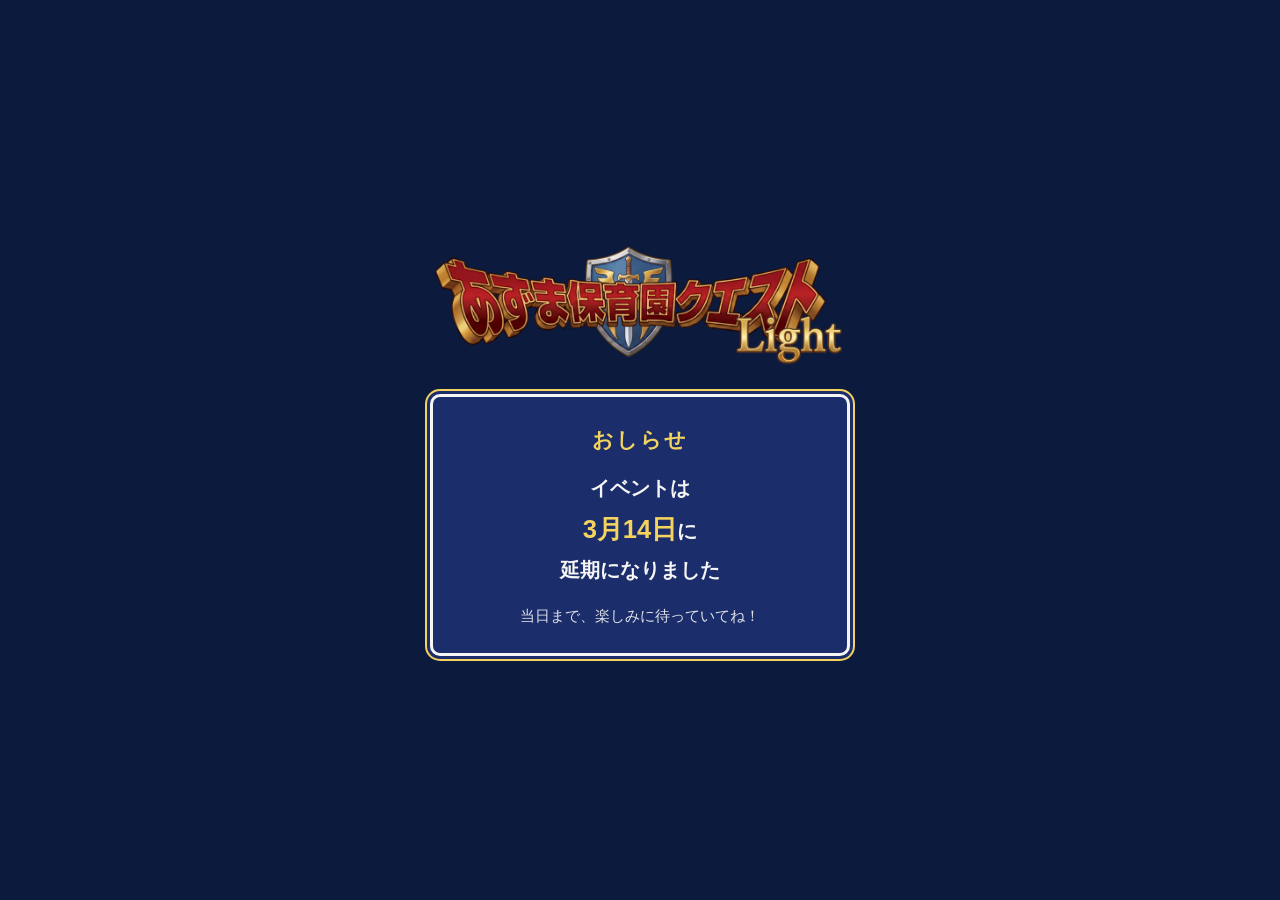
==== commit c25cac2d: "イベント延期（3月14日）のお知らせ画面を追加（アプリを開くと、お知らせ画面に切りかわる） Co-Authored-By: Claude Opus 5.5 <noreply@anthropic.com" ====
--- a/index.html
+++ b/index.html
@@ -2,6 +2,7 @@
 <html lang="ja">
 <head>
 <meta charset="UTF-8">
+<script>/* 延期中：アプリを開くと「延期のお知らせ」画面へ切りかえる（イベントを再開するときは、この1行を消す） */ location.replace("postponed.html");</script>
 <meta name="viewport" content="width=device-width, initial-scale=1, viewport-fit=cover, user-scalable=no">
 <title>あずま保育園クエストLight</title>
 <link rel="stylesheet" href="lib/leaflet.css">
@@ -116,7 +117,7 @@
   </div>
 
   <!-- まおうをたおしたあと〜エンディングのQRを読むまで -->
-  <p id="status-boss-defeated-message" class="status-defeated-message" hidden>まおうを　たおした！<br>がめんを　そんちょうへ　みせて！</p>
+  <p id="status-boss-defeated-message" class="status-defeated-message" hidden>まおうを　たおした！<br>がめんを　おうさまへ　みせて！</p>
 
   <!-- ひきつぎコード（スマホを変えたときに、続きからあそぶためのコード） -->
 
@@ -230,7 +231,7 @@
         あずま保育園の思い出を振り返るクイズです！</p>
         <p>　＜ルール＞<br>
         　　・５問正解で勝利！！<br>
-        　　・３問失敗した場合、９０秒間のインターバル</p>
+        　　・３問失敗した場合、３０秒間のインターバル</p>
         <p>お姫さまを取り返すまでもう少しです。<br>
         最後まで諦めずがんばりましょう！！</p>
         <button id="btn-boss-challenge" class="btn-primary">まおうにいどむ！！</button>
--- a/style.css
+++ b/style.css
@@ -18,6 +18,7 @@
   padding: 0;
   width: 100%;
   height: 100%;
+  height: 100dvh; /* iPhoneのSafari（下にバーが出る新しい形）でも、見えている高さに合わせる */
   background: var(--dq-navy-dark);
   color: var(--dq-white);
   font-family: "Hiragino Maru Gothic ProN", "Yu Gothic", "Meiryo", sans-serif;
@@ -43,7 +44,15 @@
   padding: max(12px, env(safe-area-inset-top)) 12px calc(84px + var(--safe-bottom));
   overflow-y: auto;
   -webkit-overflow-scrolling: touch;
-}
+  /* iPhoneのSafariで、指の上下の動きが、この画面のスクロールに届くようにする */
+  height: 100%;
+  height: 100dvh;
+  bottom: auto;
+  overscroll-behavior: contain;
+  touch-action: pan-y;
+}
+/* ちずは、指で地図を動かしたり広げたりするので、上の指定を外す */
+#screen-map { touch-action: auto; }
 .screen.active { display: flex; }
 
 .gate-screen {
@@ -520,13 +529,18 @@
   text-shadow: 2px 2px 0 #000;
 }
 .treasure-grid {
+  /* 5列にして、iPhoneのSafari（下にバーが出る）でも20個が1画面に収まるようにする */
   display: grid;
-  grid-template-columns: repeat(4, 1fr);
-  gap: 18px 10px;
+  grid-template-columns: repeat(5, 1fr);
+  gap: 8px 4px;
   width: 100%;
   max-width: 420px;
-  margin-top: 12px;
-}
+  margin-top: 6px;
+  /* 縦に余裕があるスマホでは、見出しとメニューの間のまん中に置く（入りきらないときは上から並ぶ） */
+  margin-bottom: auto;
+}
+#screen-treasure .dq-title { margin: 4px 0 8px; }
+#screen-treasure .treasure-hint { margin-bottom: auto; }
 .treasure-item {
   position: relative; /* 動く宝箱のキャンバスを、宝箱の上に重ねるため */
   display: flex;
@@ -535,13 +549,17 @@
   gap: 2px;
 }
 .treasure-icon-img {
-  width: 68px;
-  height: 68px;
+  width: min(58px, 14.5vw);
+  height: min(58px, 14.5vw);
+  /* 画面の高さに合わせて、入るところまで大きくする（最大68px） */
+  width: max(44px, min(68px, 17vw, calc((100dvh - 190px) / 4 - 28px)));
+  height: max(44px, min(68px, 17vw, calc((100dvh - 190px) / 4 - 28px)));
   object-fit: contain;
   filter: drop-shadow(2px 2px 0 #000);
 }
 .treasure-num {
-  font-size: 1rem;
+  font-size: 0.95rem;
+  line-height: 1.1;
   font-weight: 700;
   color: var(--dq-white);
   text-shadow: 1px 1px 0 #000;
